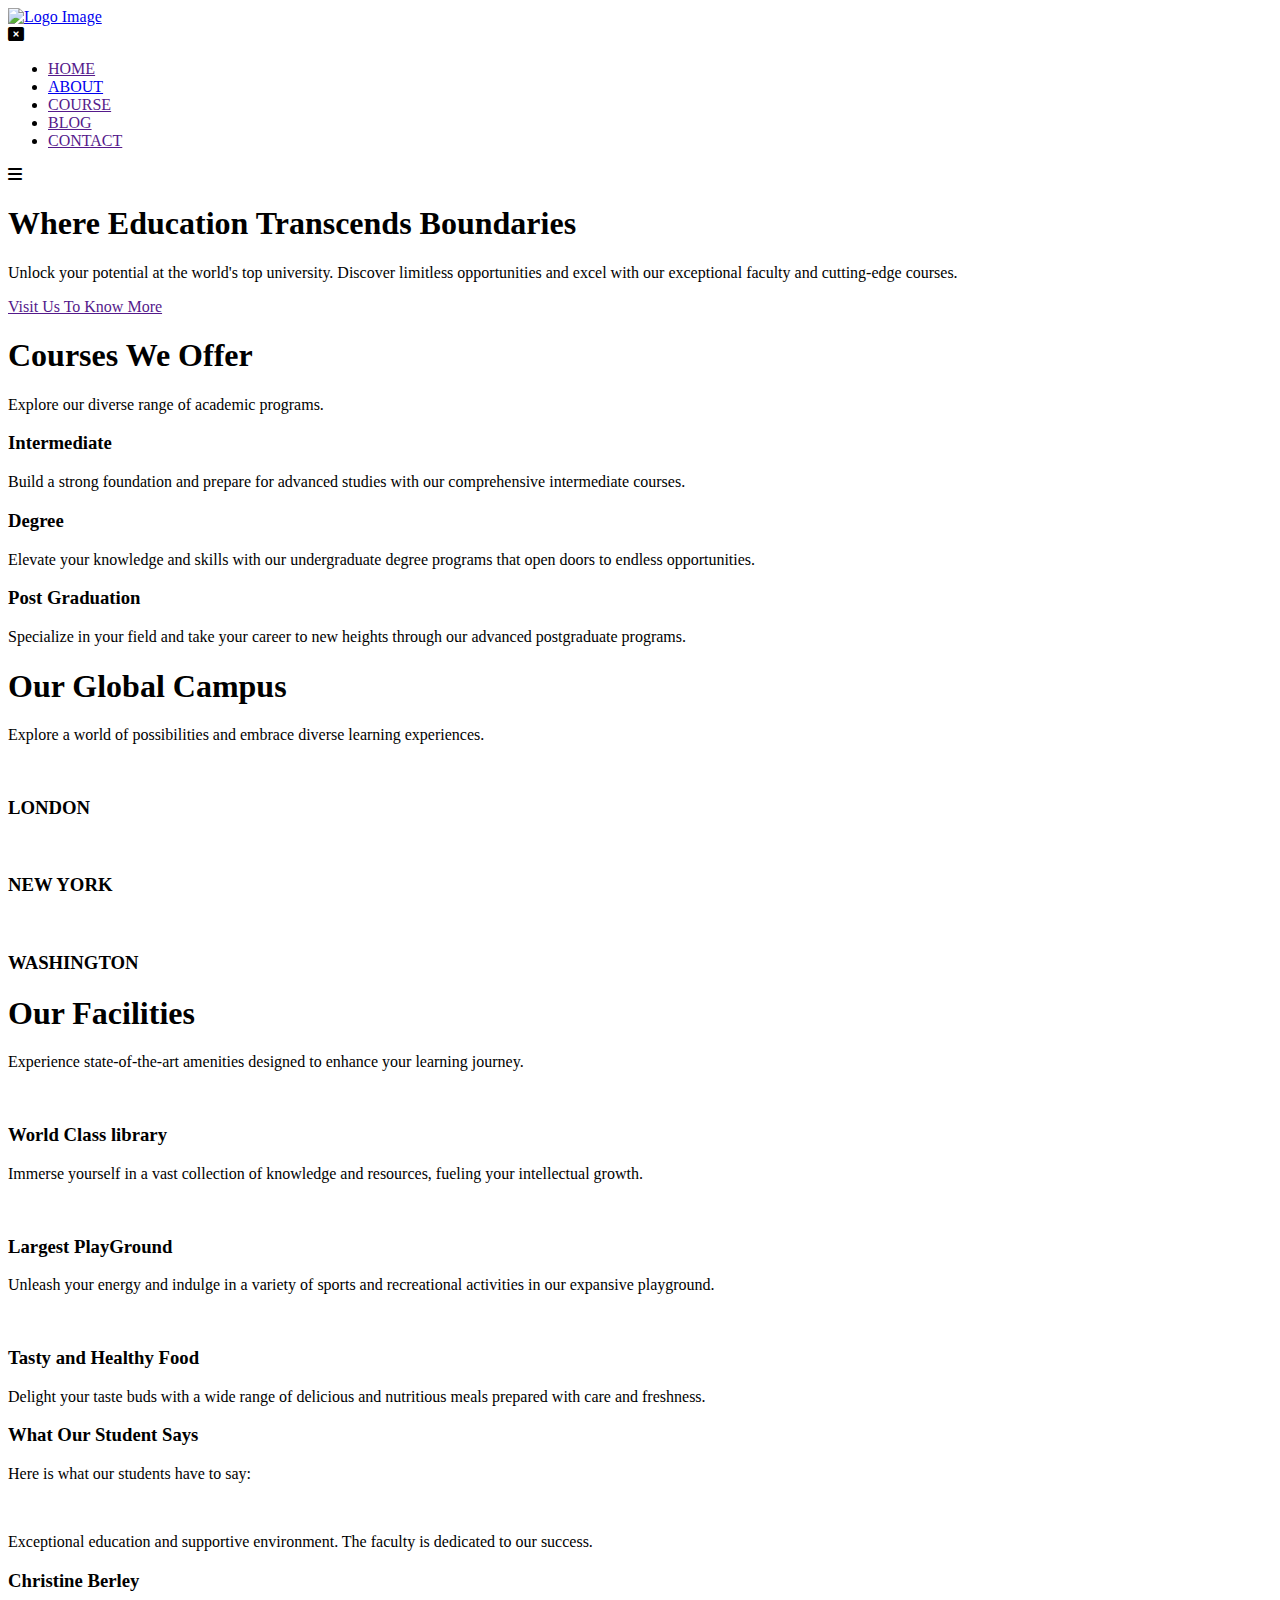
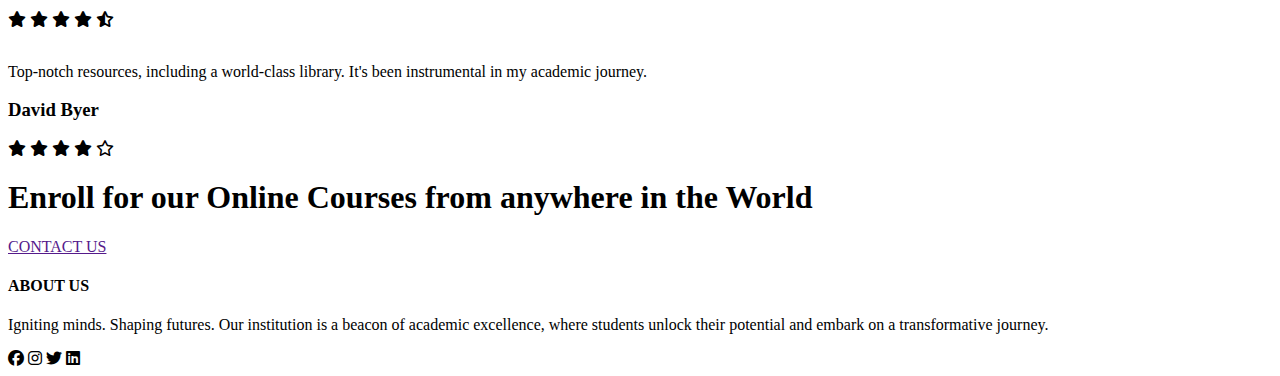
==== index.html @ bdfcd113 "Create index.html" ====
<!DOCTYPE html>
<html lang="en">
<head>
    <meta charset="UTF-8">
    <meta name="viewport" content="width=device-width, initial-scale=1.0">
    <title>University Website Design</title>
    <link rel="stylesheet" href="style.css">
    <link rel="preconnect" href="https://fonts.googleapis.com">
    <link rel="preconnect" href="https://fonts.gstatic.com" crossorigin>
    <link href="https://fonts.googleapis.com/css2?family=Poppins:wght@400;600;700&display=swap" rel="stylesheet">
    <!-- for poppins font -->
    <!-- for icons -->
    <link rel="stylesheet" href="https://cdnjs.cloudflare.com/ajax/libs/font-awesome/6.1.1/css/all.min.css">
</head>
<body>
    <section class="header">
        <nav>
            <a href="index.html"><img src="image/logo.png" alt="Logo Image"></a>
            <div class="nav-links" id="navLinks">
                <i class="fa fa-window-close" aria-hidden="true" onclick="hideMenu()"></i>

                <ul>
                    <li><a href="">HOME</a></li>
                    <li><a href="aboutus.html">ABOUT</a></li>
                    <li><a href="">COURSE</a></li>
                    <li><a href="">BLOG</a></li>
                    <li><a href="">CONTACT</a></li>
                </ul>
            </div>
            <i class="fa fa-bars" aria-hidden="true" onclick="showMenu()"></i>

        </nav>
        <div class="text-box">
            <h1>Where Education Transcends Boundaries</h1>
            <p>Unlock your potential at the world's top university. Discover limitless opportunities and excel with our exceptional faculty and cutting-edge courses.</p>
            <a href="" class="hero-btn">Visit Us To Know More</a>
        </div>
    </section>
    <!-- Course -->
    <section id = "course-section" class="course">
        <h1>Courses We Offer</h1>
        <p class="sub-text">Explore our diverse range of academic programs.</p>
    
        <div class="row">
            <div class="course-col">
                <h3>Intermediate</h3>
                <p>Build a strong foundation and prepare for advanced studies with our comprehensive intermediate courses.</p>
            </div>
            <div class="course-col">
                <h3>Degree</h3>
                <p>Elevate your knowledge and skills with our undergraduate degree programs that open doors to endless opportunities.</p>
            </div>
            <div class="course-col">
                <h3>Post Graduation</h3>
                <p>Specialize in your field and take your career to new heights through our advanced postgraduate programs.</p>
            </div>
        </div>
    </section>
    
<!-- CAMPUS -->
<section id ="campus-section" class="campus">
    <h1>Our Global Campus</h1>
    <p>Explore a world of possibilities and embrace diverse learning experiences.</p>

    <div class="row2">
        <div class="campus-col">
            <img src="image/london.png" alt="">
            <div class="layer">
                <h3>LONDON</h3>
            </div>
        </div>
        <div class="campus-col">
            <img src="image/newyork.png" alt="">
            <div class="layer">
                <h3>NEW YORK</h3>
            </div>
        </div>
        <div class="campus-col">
            <img src="image/washington.png" alt="">
            <div class="layer">
                <h3>WASHINGTON</h3>
            </div>
        </div>
    </div>
</section>
<!-- FACILITIES -->
<section id ="facilities-section" class="facilities">
    <h1>Our Facilities</h1>
    <p class="facilities-subtext">Experience state-of-the-art amenities designed to enhance your learning journey.</p>
    <div class="facilities-row">
        <div class="facilities-col">
            <img src="image/library.png" alt="">
            <h3>World Class library</h3>
            <p>Immerse yourself in a vast collection of knowledge and resources, fueling your intellectual growth.</p>
        </div>
        <div class="facilities-col">
            <img src="image/basketball.png" alt="">
            <h3>Largest PlayGround</h3>
            <p>Unleash your energy and indulge in a variety of sports and recreational activities in our expansive playground.</p>
        </div>
        <div class="facilities-col">
            <img src="image/cafeteria.png" alt="">
            <h3>Tasty and Healthy Food</h3>
            <p>Delight your taste buds with a wide range of delicious and nutritious meals prepared with care and freshness.</p>
        </div>
    </div>
</section>

<!-- Testimonials -->
<section class="testimonials">
    <h3>What Our Student Says</h3>
    <p>Here is what our students have to say:</p>
    <div class="row">
        <div class="testimonial-col">
            <img src="image/user1.jpg" alt="">
            <div>
                <p>Exceptional education and supportive environment. The faculty is dedicated to our success.</p>
                <h3>Christine Berley</h3>
                <i class="fa fa-star" aria-hidden="true"></i>
                <i class="fa fa-star" aria-hidden="true"></i>
                <i class="fa fa-star" aria-hidden="true"></i>
                <i class="fa fa-star" aria-hidden="true"></i>
                <i class="fas fa-star-half-alt" aria-hidden="true"></i>
            </div>
        </div>
        <div class="testimonial-col">
            <img src="image/user2.jpg" alt="">
            <div>
                <p>Top-notch resources, including a world-class library. It's been instrumental in my academic journey.</p>
                <h3>David Byer</h3>
                <i class="fa fa-star" aria-hidden="true"></i>
                <i class="fa fa-star" aria-hidden="true"></i>
                <i class="fa fa-star" aria-hidden="true"></i>
                <i class="fa fa-star" aria-hidden="true"></i>
                <i class="far fa-star" aria-hidden="true"></i>
            </div>
        </div>
    </div>
</section>

</section>

<!-- CALL TO ACTION -->
<section id ="calltoaction-section"class="cta">
    <h1>Enroll for our Online Courses from anywhere in the World</h1>
    <a href="" class = "hero-btn2">CONTACT US</a>
</section>

<!-- FOOTER -->
<section class="FOOTER">
    <h4 class="Notworking">ABOUT US</h4>
    <p>Igniting minds. Shaping futures. Our institution is a beacon of academic excellence, where students unlock their potential and embark on a transformative journey. </p>
    <div class="icons">
        <i class="fab fa-facebook" aria-hidden="true"></i>
        <i class="fab fa-instagram" aria-hidden="true"></i>
        <i class="fab fa-twitter" aria-hidden="true"></i>
        <i class="fab fa-linkedin" aria-hidden="true"></i>
      
        

    </div>
</section>





    <!-- JavaScript for Menu toggle -->
    <script>
        var navLinks = document.getElementById("navLinks");

        function showMenu() {
            navLinks.style.right = "0";
        }

        function hideMenu() {
            navLinks.style.right = "-200px";
        }

        // for animation
        window.addEventListener('scroll', function() {
    const section = document.querySelector('.course');
    const sectionPosition = section.getBoundingClientRect().top;
    const screenHeight = window.innerHeight;

    if (sectionPosition < screenHeight / 1.3) {
        section.classList.add('fade-in');
    }
});
// Select the target element
const section = document.querySelector('.facilities');

// Create a new intersection observer instance
const observer = new IntersectionObserver((entries) => {
  entries.forEach((entry) => {
    if (entry.isIntersecting) {
      // Add the fade-in class when the section comes into view
      section.classList.add('fade-in');
    }
  });
});

function showMenu() {
            var navLinks = document.getElementById("navLinks");
            navLinks.classList.add("active");
        }

        function hideMenu() {
            var navLinks = document.getElementById("navLinks");
            navLinks.classList.remove("active");
        }



    </script>

</body>
</html>
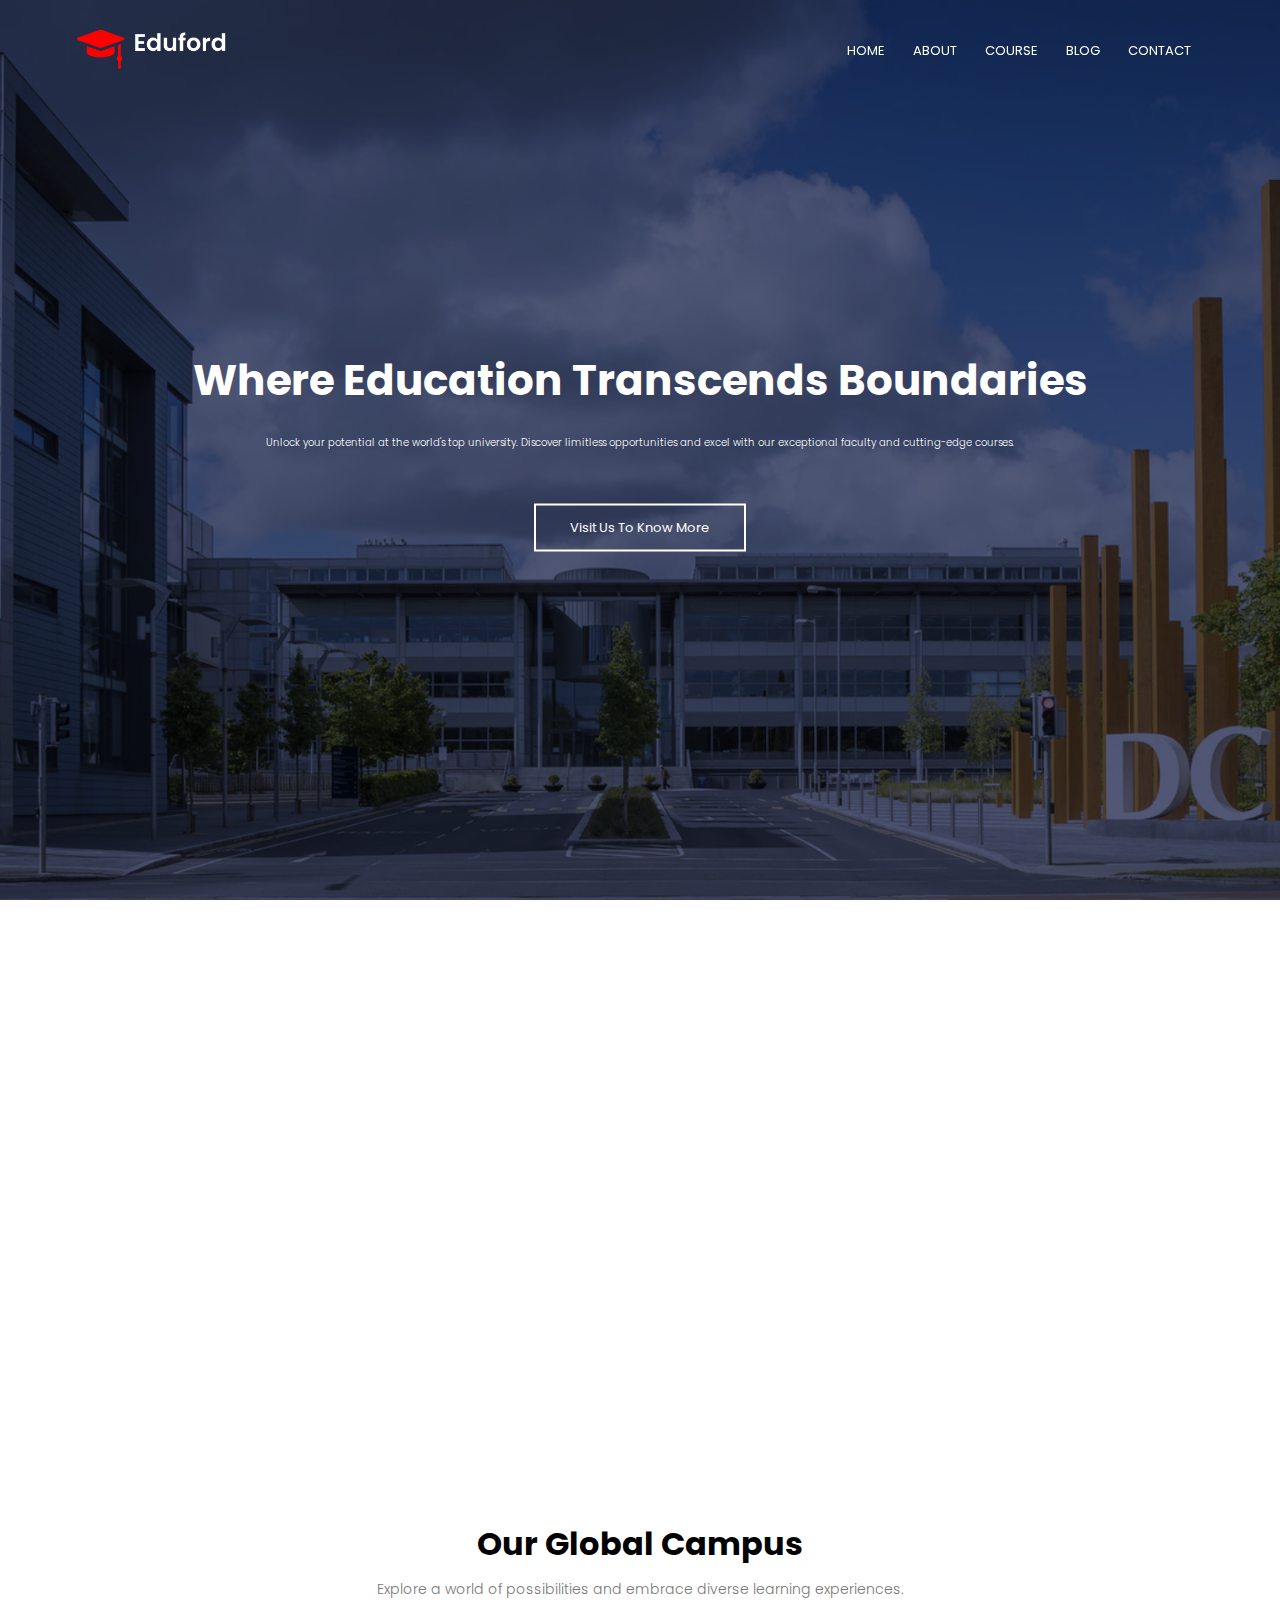
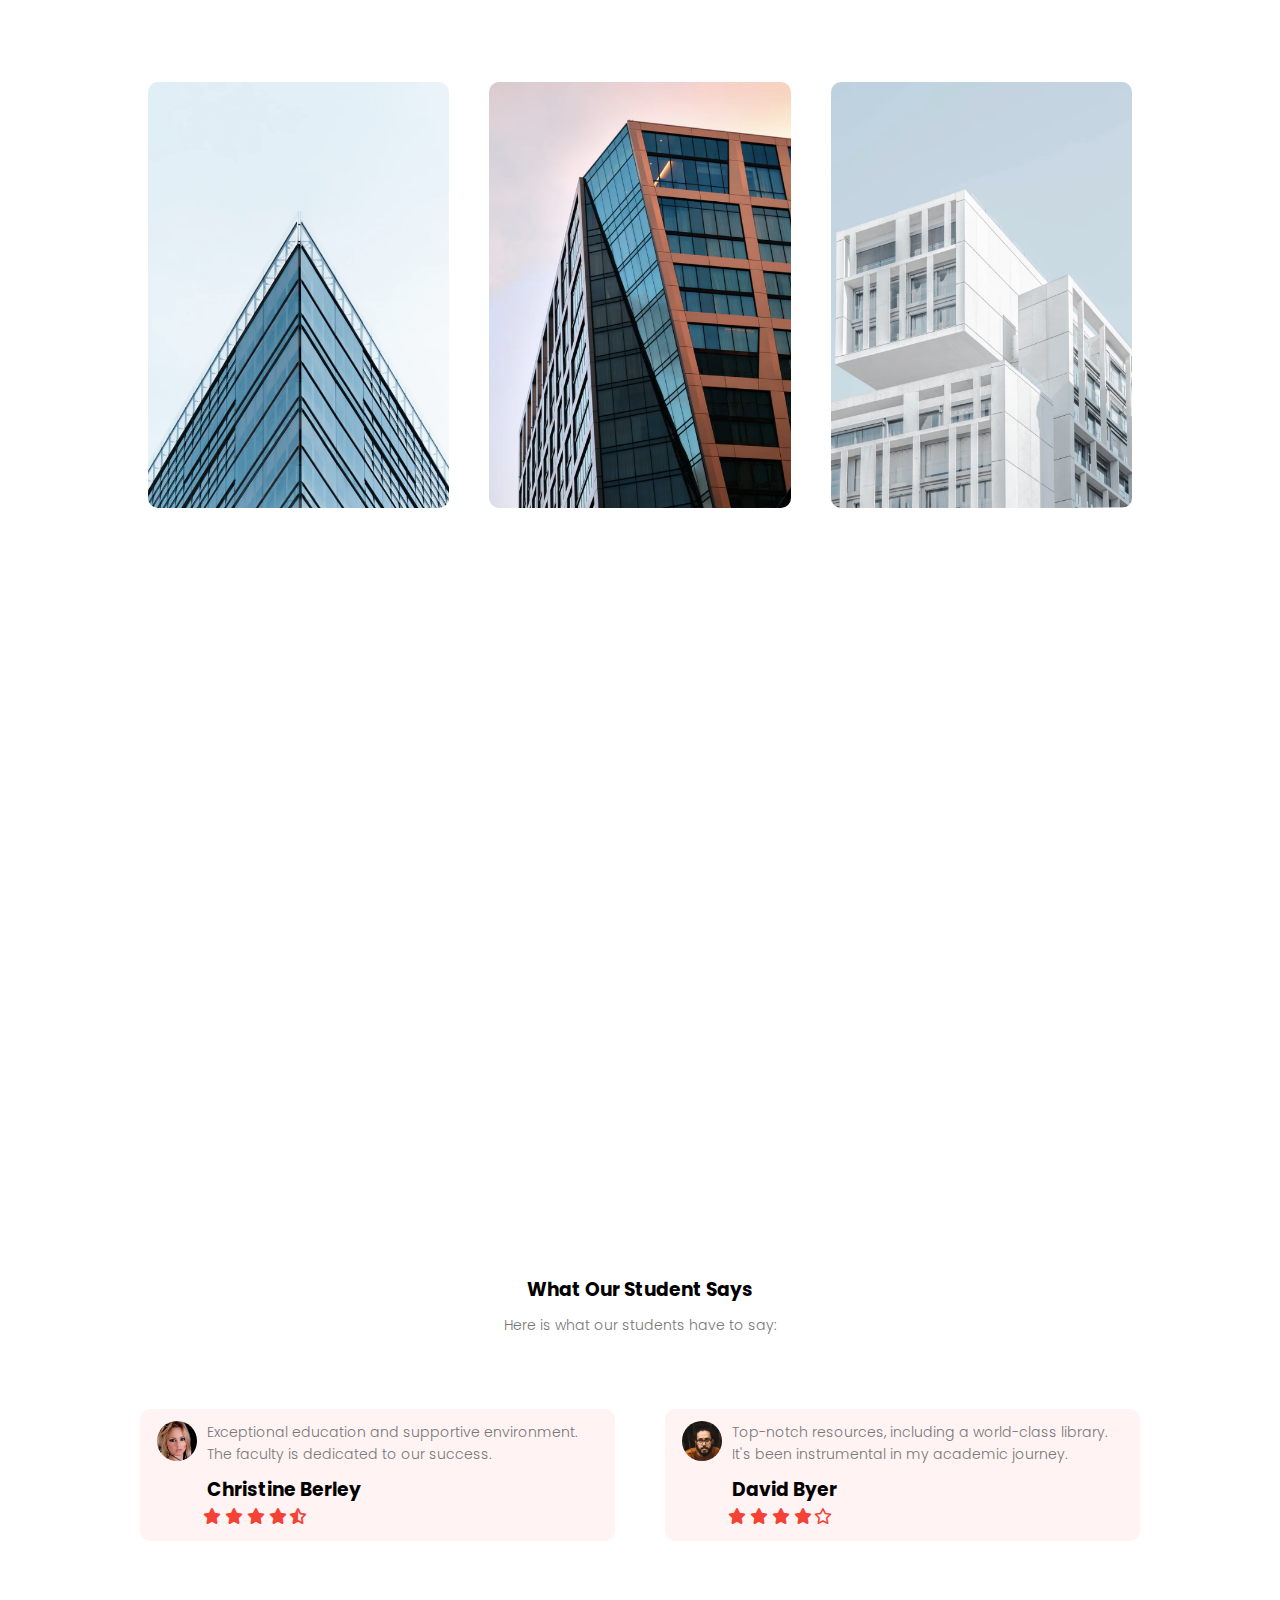
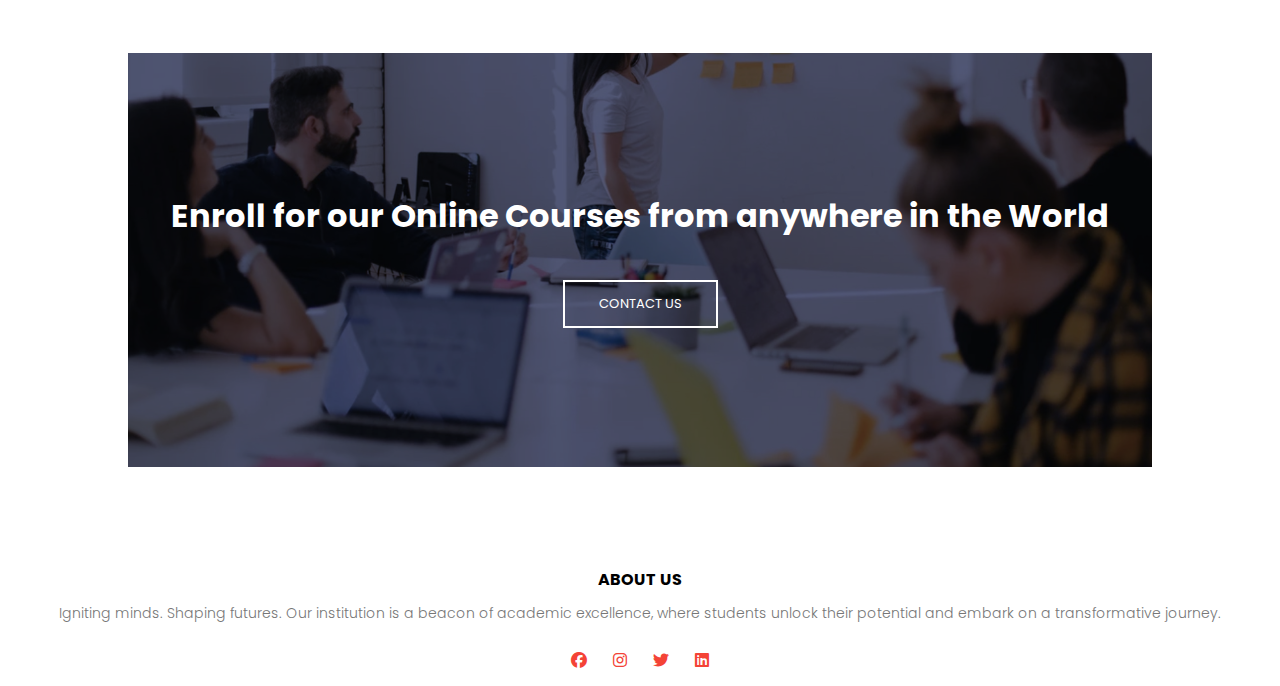
==== commit 92409a26: "Update index.html" ====
--- a/index.html
+++ b/index.html
@@ -22,9 +22,9 @@
                 <ul>
                     <li><a href="">HOME</a></li>
                     <li><a href="aboutus.html">ABOUT</a></li>
-                    <li><a href="">COURSE</a></li>
-                    <li><a href="">BLOG</a></li>
-                    <li><a href="">CONTACT</a></li>
+                    <li><a href="course.html">COURSE</a></li>
+                    <li><a href="blog.html">BLOG</a></li>
+                    <li><a href="contact.html">CONTACT</a></li>
                 </ul>
             </div>
             <i class="fa fa-bars" aria-hidden="true" onclick="showMenu()"></i>
--- a/style.css
+++ b/style.css
@@ -0,0 +1,789 @@
+*{
+    margin: 0;
+    padding: 0;
+    font-family: 'Poppins', sans-serif;
+}
+.header {
+    min-height: 100vh;
+    width: 100%;
+    background-image: url(image/banner.png);
+    opacity: 1;
+    background-color: rgb(4, 9, 30, 0.7);
+    background-blend-mode: overlay;
+    background-position: center;
+    background-size: cover;
+    position: relative;
+  }
+nav{
+    display: flex;
+    padding: 2% 6%;
+    justify-content: space-between;
+    align-items: center;
+}
+nav {
+    position: sticky;
+    top: 0;
+    
+    z-index: 1000;
+  }
+  
+nav img{
+    width: 150px;
+}
+.nav-links{
+    flex: 1;
+    text-align: right;
+}
+.nav-links ul li{
+    list-style: none;
+    display: inline-block;
+    padding: 8px 12px;
+    position: relative;
+}
+.nav-links ul li a{
+    text-decoration: none;
+    color: white;
+    font-size: 13px;
+}
+.nav-links ul li a::after{
+    content: "";
+    width: 0%;
+    height: 2px;
+    background: #f44336;
+    display: block;
+    margin: auto;
+    transition: 0.5s;
+}
+.nav-links ul li a:hover::after{
+    width: 100%
+}
+.text-box{
+    width: 90%;
+    color: white;
+    position: absolute;
+    top: 50%;
+    left: 50%;
+    transform: translate(-50%, -50%);
+    text-align: center;
+}
+.text-box h1{
+    font-size: 42px;
+}
+.text-box p{
+    margin: 10px 0px 40px;
+    font-size: 10px;
+    color: white;
+    text-align: center;
+}
+
+.hero-btn{
+    display: inline-block;
+    text-decoration: none;
+    color: white;
+    border: 2px solid white;
+    padding: 12px 34px;
+    font-size: 13px;
+    background: transparent;
+    position: relative;
+    cursor: pointer;
+}
+.hero-btn:hover{
+    border: 1px solid #f44336;
+    background: #f44336;
+    transition: 1s
+}
+nav .fa{
+    display: none;
+}
+
+@media screen and (max-width: 700px) {
+  .text-box h1{
+    font-size: 20px;
+  }
+  .nav-links ul li{
+    display: block;
+  }
+  .nav-links{
+    position: absolute;
+    background:#f44336;
+    height: 100vh;
+    width: 200px;
+    top: 0;
+    right: -200px;
+    text-align: left;
+    z-index: 2;
+    transition: 1s;
+  }
+  nav .fa{
+    display: block;
+    color: white;
+    margin: 10px;
+    font-size: 22px;
+    cursor: pointer;
+}
+
+    .nav-links ul{
+        padding: 30px;
+    }
+}
+
+
+/* Course */
+.course {
+    width: 80%;
+    margin: auto;
+    text-align: center;
+    padding: 100px;
+    align-items: center;
+    justify-content: center;
+}
+
+.course-col h3 {
+    font-size: 20px;
+    font-weight: 600;
+    text-align: center;
+    justify-content: center;
+    align-items: center;
+}
+
+p {
+    color: #777;
+    font-size: 14px;
+    font-weight: 300;
+    line-height: 22px;
+    padding: 10px;
+    text-align: center;
+}
+
+.row {
+    margin-top: 5%;
+    display: flex;
+    justify-content: center; /* Align items horizontally at the center */
+    align-items: center; /* Align items vertically at the center */
+  }
+
+  .course-col {
+    flex-basis: 29%; /* Adjust the flex-basis value as needed */
+    margin: 0 10px; /* Adjust the margin value as needed */
+    background-color: #fff3f3;
+    border-radius: 10px;
+    margin-bottom: 5%;
+    padding: 20px 12px;
+    box-sizing: border-box;
+  }  
+  .course-col p{
+    text-align: justify;
+  }
+  .course-col:hover{
+    box-shadow: 0 0 20px 0px rgba(0,0,0,0.2);
+  }
+  .course {
+    opacity: 0;
+    transition: opacity 2s ease-in-out;
+}
+
+.course.fade-in {
+    opacity: 1;
+}
+
+
+@media screen and (max-width: 700px) {
+    .row{
+        flex-direction: column;
+        position:relative;
+        left: -46px;
+    }
+    .course h1{
+        flex-direction: column;
+        position:relative;
+        left: -46px;
+    }
+    .course p.sub-text{
+        position:relative;
+        left: -46px;
+    }
+    .row2{
+        flex-direction: column;
+    }
+    .facilities-row {
+        flex-direction: column;
+        align-items: center;
+    }
+
+    .facilities-col {
+        flex-basis: 100%;
+    }
+    .testimonial-col{
+        position: relative;
+        left: 48px;
+    }
+    
+}
+
+/* campus */
+.campus{
+    width: 80%;
+    margin: auto;
+    text-align: center;
+    padding-top: 50px;
+}
+.campus-col {
+    flex-basis: 32%;
+    border-radius: 10px;
+    margin-bottom: 32px;
+    position: relative;
+    overflow: hidden;
+    display: flex; /* Added */
+    align-items: center; /* Added */
+    margin: 20px;
+  }
+  
+  .campus-col img {
+    width: 100%;
+    margin-right: 10px; /* Added */
+  }
+
+  .layer{
+    background: transparent;
+    height: 100%;
+    width: 100%;
+    position: absolute;
+    top: 0;
+    left: 0;
+    transition: 0.5s;
+  }
+  .layer:hover{
+    background: rgba(226,0,0,0.5);
+
+  }
+  .layer h3{
+    width: 100%;
+    font-weight: 500;
+    color: white; 
+    font-size: 26px;
+    bottom: 0;
+    left: 50%;
+    transform: translateX(-50%);
+    position: absolute;
+    opacity: 0;
+    transition: 0.5s;
+  }
+  .layer:hover h3{
+    bottom: 49%;
+    opacity: 1;
+  }
+  .row2{
+        margin-top: 5%;
+        display: flex;
+        justify-content: center; 
+        align-items: center;
+  }
+
+/* FACILITIES */
+.facilities {
+    width: 80%;
+    margin: auto;
+    text-align: center;
+    padding-top: 50px;
+}
+
+.facilities-row {
+    display: flex;
+    justify-content: space-between;
+    flex-wrap: wrap;
+}
+
+.facilities-col {
+    flex-basis: 31%;
+    border-radius: 10px;
+    margin-bottom: 5%;
+    text-align: left;
+}
+
+.facilities-col img {
+    width: 100%;
+    border-radius: 10px;
+    margin-bottom: 10px;
+    margin-top: 40px;
+}
+
+.facilities-col h3 {
+    text-align: left;
+    margin-top: 10px;
+    margin-bottom:15px;
+}
+
+.facilities-col p {
+    text-align: left;
+    padding: 0;
+}
+.facilities {
+    opacity: 0;
+    transform: translateY(20px);
+    transition: opacity 2s ease-in-out, transform 2s ease-in-out;
+  }
+  
+  .fade-in {
+    opacity: 1;
+    transform: translateY(0);
+  }
+  
+
+/* testimonials */
+.testimonials{
+    width: 80%;
+    margin: auto;
+    padding-top: 100px;
+    text-align: center;
+}
+
+.testimonial-col{
+    flex-basis: 44%;
+    border-radius: 10px;
+    margin-bottom: 5%;
+    text-align: left;
+    background: #fff3f3;
+    padding: 12px;
+    cursor: pointer; 
+    display: flex;
+    margin: 12px;
+}
+.testimonial-col img{
+    height: 40px;
+    margin-left: 5px;
+    margin-bottom: 30px;
+    border-radius: 50%;
+    
+}
+.testimonial-col p{
+    padding: 0;
+    text-align: left;
+    margin-left: 10px;
+}
+.testimonial-col h3 {
+    margin-left: 10px;
+    margin-top: 10px;
+    text-align: left;
+}
+.testimonial-col .fa{
+    color:#f44336;
+    position: relative;
+    left: 6px;
+}
+.testimonial-col .fas{
+    color:#f44336;
+    position: relative;
+    left: 4px;
+}
+.testimonial-col .far{
+    color:#f44336;
+    position: relative;
+    left: 4px;
+}
+.cta{
+    margin: 100px auto;
+    width: 80%;
+    background-image: url(image/banner2.jpg);
+    opacity: 1;
+    background-color: rgb(4, 9, 30, 0.7);
+    background-blend-mode: overlay;
+    background-position: center;
+    background-size: cover;
+    position: relative;
+    height: 414px;
+    display: flex;
+    flex-direction: column;
+    align-items: center;
+    text-align: center;
+    justify-content: center;
+
+      
+  }
+  .cta h1 {
+    color: white;
+    margin-bottom: 40px;
+    padding: 0;
+  }
+  
+  .hero-btn2 {
+    display: inline-block;
+    text-decoration: none;
+    color: white;
+    border: 2px solid white;
+    padding: 12px 34px;
+    font-size: 13px;
+    background: transparent;
+    cursor: pointer;
+  }
+  .hero-btn2:hover{
+    transition: 1s;
+    background-color: #f44336;
+    scale: 1.05;
+  }
+  
+  @media (max-width: 700px) {
+    .cta h1 {
+      font-size: 20px;
+    }
+    .cta .hero-btn2 {
+      position: relative;
+      left: auto;
+      top: auto;
+      margin-top: 20px;
+    }
+  }
+  
+  
+  /* FOOTER */
+  .footer {
+    width: 100%;
+    text-align: center;
+    padding: 30px 0px;
+  }
+  
+  .footer h4 {
+    margin-bottom: 25px;
+    margin-top: 20px;
+    font-weight: 600;
+  }
+  
+  .icons .fab {
+    color: #f44336;
+    margin: 0 13px;
+    cursor: pointer;
+    padding: 18px 0px;
+  }
+  
+  .Notworking {
+    justify-content: center;
+    align-items: center;
+    display: flex;
+  }
+  
+  .icons {
+    display: flex;
+    justify-content: center;
+    align-items: center;
+  }
+  
+  html {
+    scroll-behavior: smooth;
+  }
+  
+
+
+
+  /* ABOUT US PAGE */
+
+  .sub-header{
+    height: 60vh;
+    width: 100%;
+    background-image: url(image/background.jpg);
+    opacity: 1;
+    background-color: rgb(4, 9, 30, 0.7);
+    background-blend-mode: overlay;
+    background-position: center;
+    background-size: cover;
+    position: relative;
+  }
+  .sub-header h1{
+    margin-top: 100px;
+    text-align: center;
+    display: flex;
+    justify-content: center;
+    align-items: center;
+    color:white;
+    font-size: 40px;
+  }
+  .about-us{
+    width:80%;
+    margin: auto;
+    padding-top: 80px;
+    padding-bottom: 50px;
+  }
+  .about-col{
+    flex-basis: 48%;
+    padding: 30px 2px;
+  }
+  .about-col img{
+    width: 100%;
+  }
+  .about-col h1{
+    padding-top: 0;
+    font-size: 30px;
+  }
+  .about-col p{
+    padding: 15px 0px 25px;
+    text-align: left;
+  }
+  .herobtn3{
+    border: 2px solid #f44336;
+    background:transparent;
+    color: #f44336;
+  } 
+  .herobtn3:hover{
+    color: white;
+  }
+
+  @media screen and (max-width: 600px) {
+    .about-col h1{
+        position:relative;
+        left: 30px;
+    }
+    .about-col p{
+        position:relative;
+        left: 30px;
+    }
+    .about-col .herobtn3{
+        position:relative;
+        left: 30px;
+    }
+    .about-col img{
+        position:relative;
+        left: 30px;
+    }
+    .about-col p{
+        font-size: 8px;
+        text-align: left;
+    }
+
+  }
+  @keyframes imageAnimation {
+    0% {
+        opacity: 0;
+        transform: translateY(100px);
+    }
+    100% {
+        opacity: 1;
+        transform: translateY(0);
+    }
+}
+
+@keyframes textAnimation {
+    0% {
+        opacity: 0;
+        transform: translateY(50px);
+    }
+    100% {
+        opacity: 1;
+        transform: translateY(0);
+    }
+}
+
+.about-col {
+    display: flex;
+    flex-direction: column;
+    align-items: center;
+    justify-content: center;
+}
+
+.animated-image {
+    animation: imageAnimation 2s ease forwards;
+}
+
+.about-col h1 {
+    opacity: 0;
+    animation: textAnimation 1.5s ease forwards;
+    animation-delay: 1.5;
+}
+
+.about-col p {
+    opacity: 0;
+    animation: textAnimation 1.5s ease forwards;
+    animation-delay: 1.5s;
+}
+
+.about-col .herobtn3 {
+    opacity: 0;
+    animation: textAnimation 2s ease forwards;
+    animation-delay: 2s;
+}
+
+/* BLOG PAGE */
+.blog-content {
+    margin: auto;
+    width: 80%;
+    padding: 60px 0;
+  }
+  
+  .row {
+    display: flex;
+    justify-content: space-between;
+    flex-wrap: wrap;
+  }
+  
+  .blog-left {
+    flex-basis: 65%;
+    text-align: left;
+  }
+  
+  .blog-left img {
+    width: 100%;
+    max-width: 400px;
+    margin-bottom: 20px;
+  }
+  
+  .blog-left h2 {
+    color: #222;
+    font-weight: 600;
+    margin: 30px 0;
+  }
+  
+  .blog-left p {
+    color: #999;
+    text-align: left;
+  }
+  
+  .blog-right {
+    flex-basis: 30%;
+    text-align: left;
+    margin-top: 20px;
+  }
+  
+  .blog-right h3 {
+    background-color: #f44336;
+    color: white;
+    padding: 7px 10px;
+    font-size: 16px;
+    margin-bottom: 20px;
+  }
+  
+  .blog-right div {
+    display: flex;
+    align-items: center;
+    justify-content: space-between;
+    color: #555;
+    padding: 8px;
+    box-sizing: border-box;
+  }
+  
+  .comment-box {
+    border: 1px solid #ccc;
+    margin: 50px 0px;
+    padding: 10px 20px;
+  }
+  
+  .comment-box h3 {
+    text-align: left;
+  }
+  
+  .comment-form input,
+  .comment-form textarea {
+    width: 100%;
+    padding: 10px;
+    margin: 15px 0px;
+    box-sizing: border-box;
+    border: none;
+    outline: none;
+    background: #f0f0f0;
+  }
+  
+  .comment-form button {
+    padding: 10px 10px;
+  }
+  
+  @media screen and (max-width: 700px) {
+    .blog-left,
+    .blog-right,
+    .comment-box {
+      flex-basis: 100%;
+    }
+  
+    .row {
+      flex-direction: column;
+    }
+  
+    .blog-right {
+      margin-top: 0;
+      margin-left: 0;
+    }
+  
+    .blog-right div {
+      justify-content: space-between;
+      padding: 5px;
+    }
+    .blog-right div span{
+      text-align: left;
+      padding: 5px;
+    }
+  }
+  
+  /* CONTACT US PAGE */
+.location{
+    width: 80%;
+    margin: auto;
+    padding: 80px 0px;
+
+}
+.location iframe{
+    width: 100%;
+}
+.contact-us{
+    width: 80%;
+    margin: auto;
+
+}
+.contact-col{
+    flex-basis: 48%;
+    margin-bottom: 30px;
+    
+}
+.contact-col div{
+    display: flex;
+    align-items: center;
+    margin-bottom: 40px;
+}
+
+.contact-col div .fa{
+    font-size: 28px;
+    color: #f44336;
+    margin: 10px;
+    margin-right: 30px;
+
+}
+.contact-col input, .contact-col textarea{
+    width: 100%;
+    padding: 15px;
+    margin-bottom: 17px;
+    outline: none;
+    border: 1px solid #ccc;
+}
+
+
+
+@media screen and (max-width: 700px) {
+    .nav-links {
+      position: fixed;
+      top: 0;
+      right: -100%; /* Adjusted the value from -200px to -100% */
+      width: 60%;
+      background-color: #f44336;
+      height: 100vh;
+      display: none; /* Added display property */
+      transition: right 0.3s ease;
+      z-index: 9999;
+    }
+  
+    .nav-links.active {
+      right: 0;
+      display: block; /* Show the menu when active */
+    }
+  
+    .nav-links ul {
+      padding: 0;
+      margin-top: 50px;
+      list-style-type: none;
+    }
+  
+    .nav-links ul li {
+      text-align: left;
+      padding: 10px;
+    }
+  
+    .nav-links ul li a {
+      color: #fff;
+      text-decoration: none;
+    
+    }
+  }
+  
